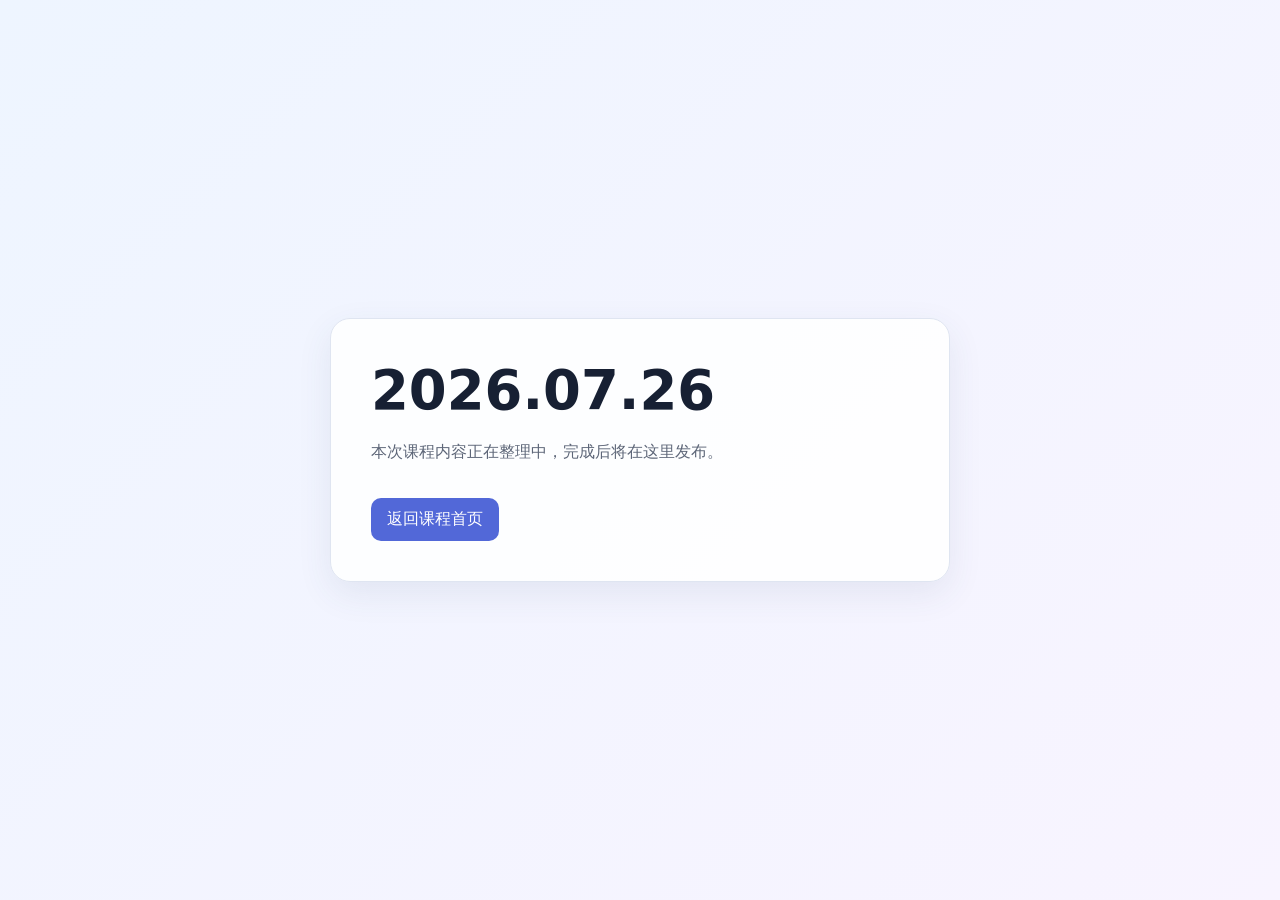
==== 2026.7.26/index.html @ 809271a9 "Add 2026.7.26 course page" ====
<!doctype html>
<html lang="zh-CN">
<head>
  <meta charset="utf-8">
  <meta name="viewport" content="width=device-width, initial-scale=1">
  <title>2026.07.26 · AI Learning</title>
  <style>
    :root { font-family: Inter, "Microsoft YaHei", system-ui, sans-serif; color: #172033; }
    * { box-sizing: border-box; }
    body { display: grid; min-height: 100vh; margin: 0; place-items: center; background: linear-gradient(135deg, #eef5ff, #f8f4ff); }
    main { width: min(620px, calc(100% - 32px)); padding: 40px; border: 1px solid #dfe5f1; border-radius: 20px; background: rgba(255,255,255,.88); box-shadow: 0 12px 35px rgba(60,75,110,.09); }
    h1 { margin: 0 0 12px; font-size: clamp(2rem, 8vw, 3.4rem); }
    p { color: #5d6678; line-height: 1.7; }
    a { display: inline-block; margin-top: 16px; padding: 11px 16px; border-radius: 10px; color: #fff; background: #5268d8; text-decoration: none; }
    a:hover { background: #4056c5; }
  </style>
</head>
<body>
  <main>
    <h1>2026.07.26</h1>
    <p>本次课程内容正在整理中，完成后将在这里发布。</p>
    <a href="../index.html">返回课程首页</a>
  </main>
</body>
</html>
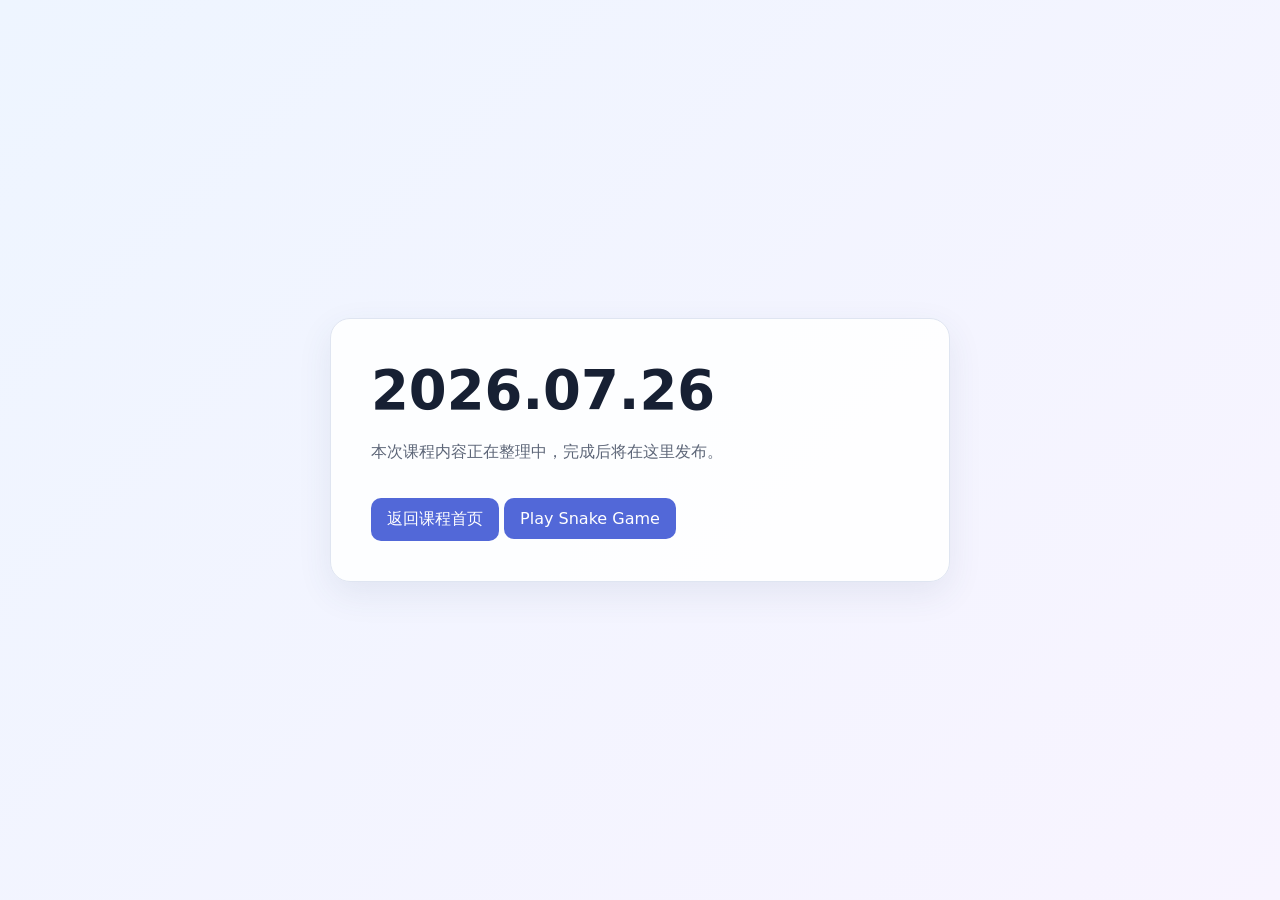
==== commit 5950ab8f: "Add July 26 snake game project" ====
--- a/2026.7.26/index.html
+++ b/2026.7.26/index.html
@@ -20,6 +20,7 @@
     <h1>2026.07.26</h1>
     <p>本次课程内容正在整理中，完成后将在这里发布。</p>
     <a href="../index.html">返回课程首页</a>
+    <a href="snake-game/offline.html">Play Snake Game</a>
   </main>
 </body>
 </html>
